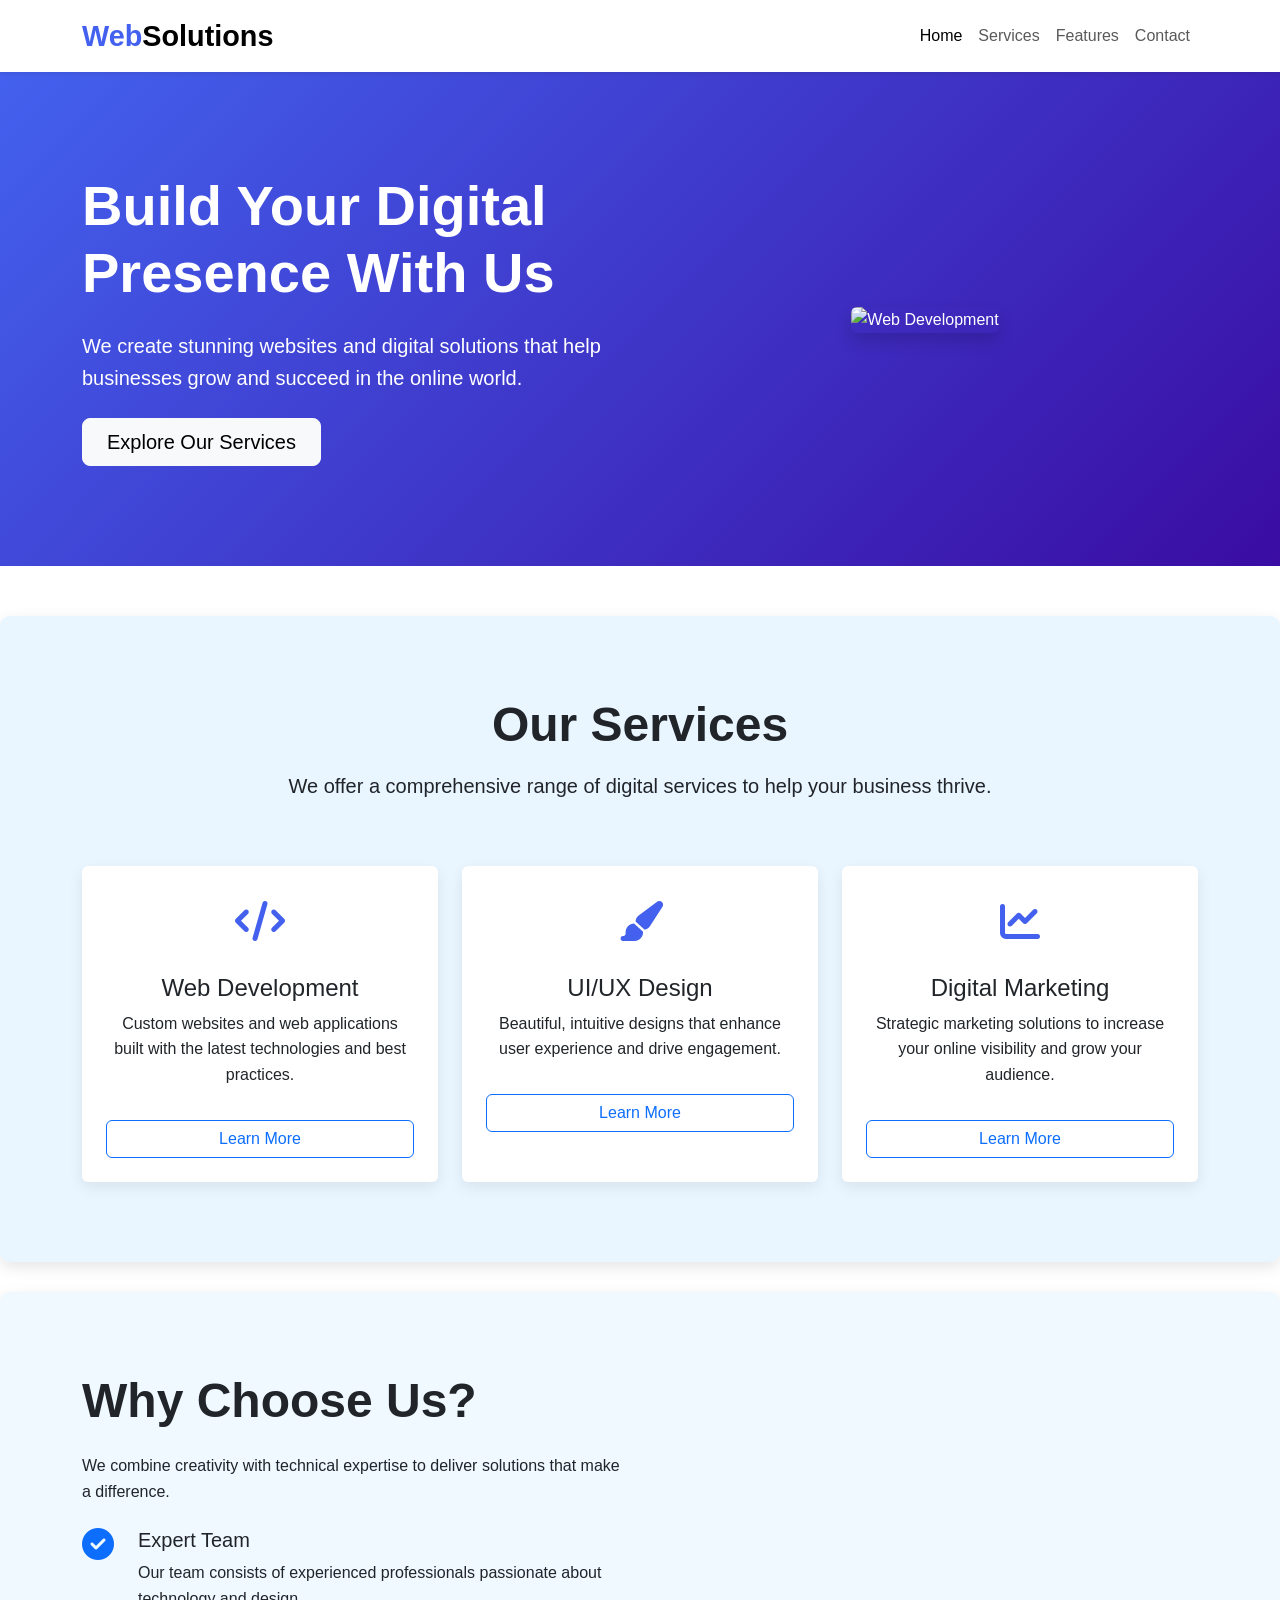
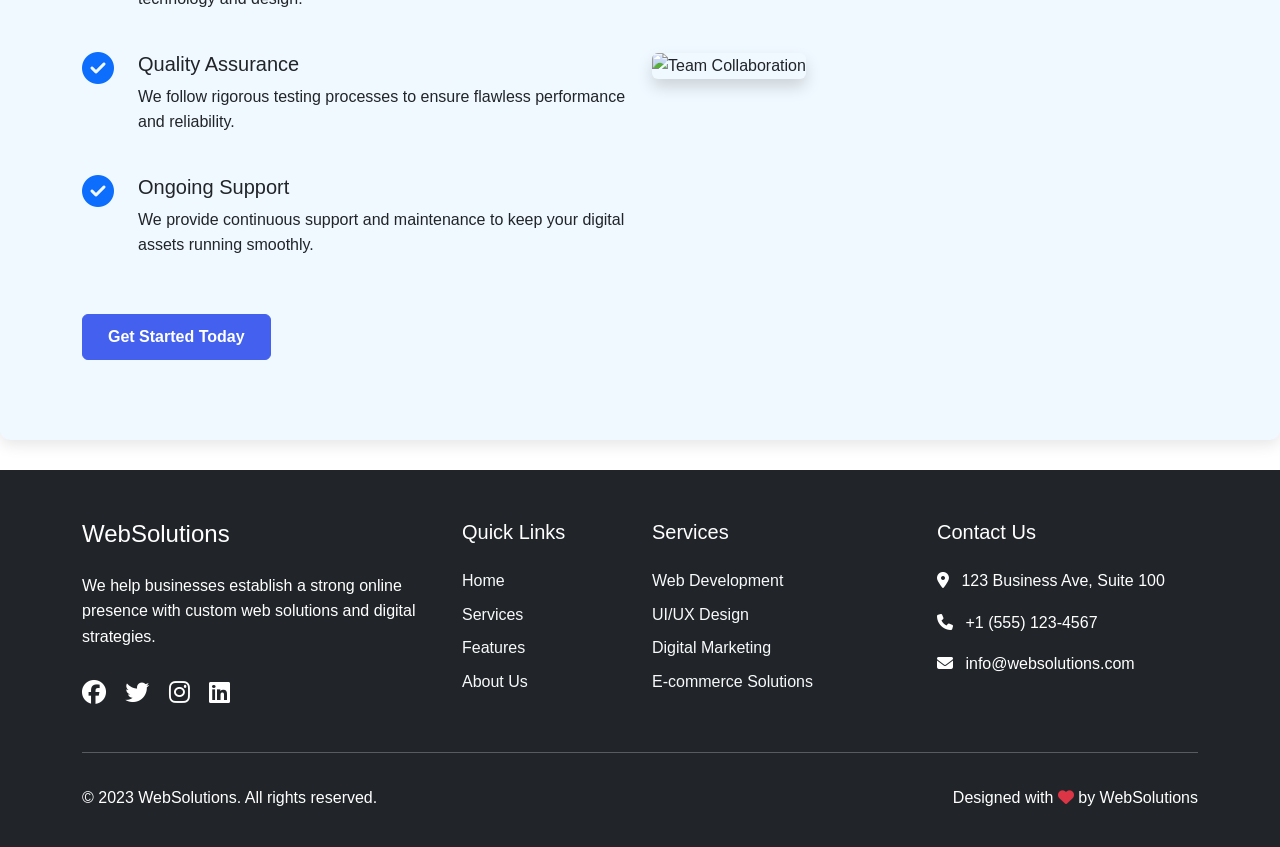
==== index.html @ 137f0b65 "Add files via upload" ====
<!DOCTYPE html>
<html lang="en">
<head>
    <meta charset="UTF-8">
    <meta name="viewport" content="width=device-width, initial-scale=1.0">
    <title>Modern Business Website</title>
    <!-- Bootstrap CSS -->
    <link href="https://cdn.jsdelivr.net/npm/bootstrap@5.3.2/dist/css/bootstrap.min.css" rel="stylesheet">
    <!-- Font Awesome -->
    <link rel="stylesheet" href="https://cdnjs.cloudflare.com/ajax/libs/font-awesome/6.4.2/css/all.min.css">
    <style>
        :root {
            --primary-color: #4361ee;
            --secondary-color: #3a0ca3;
            --accent-color: #4cc9f0;
            --light-color: #f8f9fa;
            --dark-color: #212529;
        }
        
        body {
            font-family: 'Segoe UI', Tahoma, Geneva, Verdana, sans-serif;
            line-height: 1.6;
            color: var(--dark-color);
        }
        
        .hero-section {
            background: linear-gradient(135deg, var(--primary-color) 0%, var(--secondary-color) 100%);
            color: white;
            padding: 100px 0;
            margin-bottom: 50px;
        }
        
        .section {
            padding: 80px 0;
            border-radius: 10px;
            margin-bottom: 30px;
            box-shadow: 0 5px 15px rgba(0,0,0,0.1);
        }
        
        .section-1 {
            background-color: #e9f5ff;
        }
        
        .section-2 {
            background-color: #f0f9ff;
        }
        
        .feature-icon {
            font-size: 2.5rem;
            color: var(--primary-color);
            margin-bottom: 20px;
        }
        
        .card {
            transition: transform 0.3s ease;
            border: none;
            box-shadow: 0 5px 15px rgba(0,0,0,0.08);
            height: 100%;
        }
        
        .card:hover {
            transform: translateY(-10px);
        }
        
        footer {
            background-color: var(--dark-color);
            color: white;
            padding: 50px 0 20px;
        }
        
        .social-icons a {
            color: white;
            font-size: 1.5rem;
            margin-right: 15px;
            transition: color 0.3s ease;
        }
        
        .social-icons a:hover {
            color: var(--accent-color);
        }
        
        .navbar-brand {
            font-weight: 700;
            font-size: 1.8rem;
        }
        
        .btn-primary {
            background-color: var(--primary-color);
            border-color: var(--primary-color);
            padding: 10px 25px;
            font-weight: 600;
        }
        
        .btn-primary:hover {
            background-color: var(--secondary-color);
            border-color: var(--secondary-color);
        }
        
        .highlight {
            color: var(--primary-color);
            font-weight: 700;
        }
    </style>
</head>
<body>
    <!-- Navigation -->
    <nav class="navbar navbar-expand-lg navbar-light bg-white sticky-top shadow-sm">
        <div class="container">
            <a class="navbar-brand" href="#">
                <span class="highlight">Web</span>Solutions
            </a>
            <button class="navbar-toggler" type="button" data-bs-toggle="collapse" data-bs-target="#navbarNav">
                <span class="navbar-toggler-icon"></span>
            </button>
            <div class="collapse navbar-collapse" id="navbarNav">
                <ul class="navbar-nav ms-auto">
                    <li class="nav-item">
                        <a class="nav-link active" href="#home">Home</a>
                    </li>
                    <li class="nav-item">
                        <a class="nav-link" href="#section1">Services</a>
                    </li>
                    <li class="nav-item">
                        <a class="nav-link" href="#section2">Features</a>
                    </li>
                    <li class="nav-item">
                        <a class="nav-link" href="#contact">Contact</a>
                    </li>
                </ul>
            </div>
        </div>
    </nav>

    <!-- Hero Section -->
    <section class="hero-section" id="home">
        <div class="container">
            <div class="row align-items-center">
                <div class="col-lg-6">
                    <h1 class="display-4 fw-bold mb-4">Build Your Digital Presence With Us</h1>
                    <p class="lead mb-4">We create stunning websites and digital solutions that help businesses grow and succeed in the online world.</p>
                    <a href="#section1" class="btn btn-light btn-lg px-4 py-2">Explore Our Services</a>
                </div>
                <div class="col-lg-6 text-center">
                    <img src="https://images.unsplash.com/photo-1556655848-f3a7046c7c32?ixlib=rb-4.0.3&auto=format&fit=crop&w=500&q=80" alt="Web Development" class="img-fluid rounded shadow">
                </div>
            </div>
        </div>
    </section>

    <!-- Section 1 -->
    <section class="section section-1" id="section1">
        <div class="container">
            <div class="row mb-5">
                <div class="col-12 text-center">
                    <h2 class="display-5 fw-bold mb-3">Our Services</h2>
                    <p class="lead">We offer a comprehensive range of digital services to help your business thrive.</p>
                </div>
            </div>
            <div class="row g-4">
                <div class="col-md-4">
                    <div class="card p-4 text-center">
                        <div class="feature-icon">
                            <i class="fas fa-code"></i>
                        </div>
                        <h4>Web Development</h4>
                        <p>Custom websites and web applications built with the latest technologies and best practices.</p>
                        <a href="#" class="btn btn-outline-primary mt-3">Learn More</a>
                    </div>
                </div>
                <div class="col-md-4">
                    <div class="card p-4 text-center">
                        <div class="feature-icon">
                            <i class="fas fa-paint-brush"></i>
                        </div>
                        <h4>UI/UX Design</h4>
                        <p>Beautiful, intuitive designs that enhance user experience and drive engagement.</p>
                        <a href="#" class="btn btn-outline-primary mt-3">Learn More</a>
                    </div>
                </div>
                <div class="col-md-4">
                    <div class="card p-4 text-center">
                        <div class="feature-icon">
                            <i class="fas fa-chart-line"></i>
                        </div>
                        <h4>Digital Marketing</h4>
                        <p>Strategic marketing solutions to increase your online visibility and grow your audience.</p>
                        <a href="#" class="btn btn-outline-primary mt-3">Learn More</a>
                    </div>
                </div>
            </div>
        </div>
    </section>

    <!-- Section 2 -->
    <section class="section section-2" id="section2">
        <div class="container">
            <div class="row align-items-center">
                <div class="col-lg-6">
                    <h2 class="display-5 fw-bold mb-4">Why Choose Us?</h2>
                    <p class="mb-4">We combine creativity with technical expertise to deliver solutions that make a difference.</p>
                    
                    <div class="d-flex mb-4">
                        <div class="me-4">
                            <i class="fas fa-check-circle text-primary fa-2x"></i>
                        </div>
                        <div>
                            <h5>Expert Team</h5>
                            <p>Our team consists of experienced professionals passionate about technology and design.</p>
                        </div>
                    </div>
                    
                    <div class="d-flex mb-4">
                        <div class="me-4">
                            <i class="fas fa-check-circle text-primary fa-2x"></i>
                        </div>
                        <div>
                            <h5>Quality Assurance</h5>
                            <p>We follow rigorous testing processes to ensure flawless performance and reliability.</p>
                        </div>
                    </div>
                    
                    <div class="d-flex mb-4">
                        <div class="me-4">
                            <i class="fas fa-check-circle text-primary fa-2x"></i>
                        </div>
                        <div>
                            <h5>Ongoing Support</h5>
                            <p>We provide continuous support and maintenance to keep your digital assets running smoothly.</p>
                        </div>
                    </div>
                    
                    <a href="#" class="btn btn-primary mt-3">Get Started Today</a>
                </div>
                <div class="col-lg-6">
                    <img src="https://images.unsplash.com/photo-1522202176988-66273c2fd55f?ixlib=rb-4.0.3&auto=format&fit=crop&w=500&q=80" alt="Team Collaboration" class="img-fluid rounded shadow">
                </div>
            </div>
        </div>
    </section>

    <!-- Footer -->
    <footer id="contact">
        <div class="container">
            <div class="row">
                <div class="col-lg-4 mb-4">
                    <h4 class="mb-4">WebSolutions</h4>
                    <p>We help businesses establish a strong online presence with custom web solutions and digital strategies.</p>
                    <div class="social-icons mt-4">
                        <a href="#"><i class="fab fa-facebook"></i></a>
                        <a href="#"><i class="fab fa-twitter"></i></a>
                        <a href="#"><i class="fab fa-instagram"></i></a>
                        <a href="#"><i class="fab fa-linkedin"></i></a>
                    </div>
                </div>
                <div class="col-lg-2 mb-4">
                    <h5 class="mb-4">Quick Links</h5>
                    <ul class="list-unstyled">
                        <li class="mb-2"><a href="#home" class="text-light text-decoration-none">Home</a></li>
                        <li class="mb-2"><a href="#section1" class="text-light text-decoration-none">Services</a></li>
                        <li class="mb-2"><a href="#section2" class="text-light text-decoration-none">Features</a></li>
                        <li class="mb-2"><a href="#" class="text-light text-decoration-none">About Us</a></li>
                    </ul>
                </div>
                <div class="col-lg-3 mb-4">
                    <h5 class="mb-4">Services</h5>
                    <ul class="list-unstyled">
                        <li class="mb-2"><a href="#" class="text-light text-decoration-none">Web Development</a></li>
                        <li class="mb-2"><a href="#" class="text-light text-decoration-none">UI/UX Design</a></li>
                        <li class="mb-2"><a href="#" class="text-light text-decoration-none">Digital Marketing</a></li>
                        <li class="mb-2"><a href="#" class="text-light text-decoration-none">E-commerce Solutions</a></li>
                    </ul>
                </div>
                <div class="col-lg-3 mb-4">
                    <h5 class="mb-4">Contact Us</h5>
                    <p><i class="fas fa-map-marker-alt me-2"></i> 123 Business Ave, Suite 100</p>
                    <p><i class="fas fa-phone me-2"></i> +1 (555) 123-4567</p>
                    <p><i class="fas fa-envelope me-2"></i> info@websolutions.com</p>
                </div>
            </div>
            <hr class="bg-light">
            <div class="row pt-3">
                <div class="col-md-6 text-center text-md-start">
                    <p>&copy; 2023 WebSolutions. All rights reserved.</p>
                </div>
                <div class="col-md-6 text-center text-md-end">
                    <p>Designed with <i class="fas fa-heart text-danger"></i> by WebSolutions</p>
                </div>
            </div>
        </div>
    </footer>

    <!-- Bootstrap JS -->
    <script src="https://cdn.jsdelivr.net/npm/bootstrap@5.3.2/dist/js/bootstrap.bundle.min.js"></script>
</body>
</html>
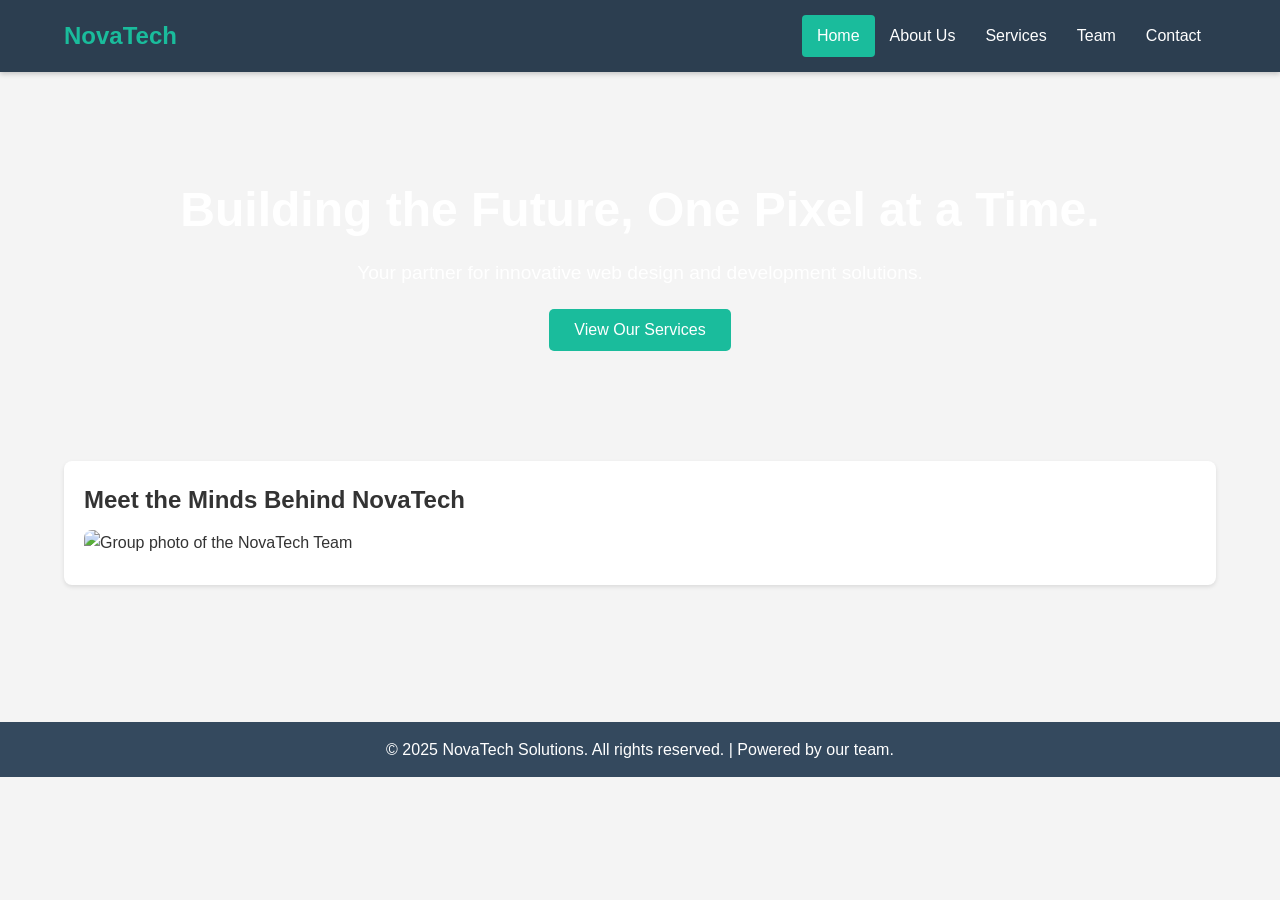
==== commit fa25e63b: "Add files via upload" ====
--- a/index.html
+++ b/index.html
@@ -1,296 +1,43 @@
-
 <!DOCTYPE html>
 <html lang="en">
 <head>
     <meta charset="UTF-8">
     <meta name="viewport" content="width=device-width, initial-scale=1.0">
-    <title>Modern Business Website</title>
-    <!-- Bootstrap CSS -->
-    <link href="https://cdn.jsdelivr.net/npm/bootstrap@5.3.2/dist/css/bootstrap.min.css" rel="stylesheet">
-    <!-- Font Awesome -->
-    <link rel="stylesheet" href="https://cdnjs.cloudflare.com/ajax/libs/font-awesome/6.4.2/css/all.min.css">
-    <style>
-        :root {
-            --primary-color: #4361ee;
-            --secondary-color: #3a0ca3;
-            --accent-color: #4cc9f0;
-            --light-color: #f8f9fa;
-            --dark-color: #212529;
-        }
-        
-        body {
-            font-family: 'Segoe UI', Tahoma, Geneva, Verdana, sans-serif;
-            line-height: 1.6;
-            color: var(--dark-color);
-        }
-        
-        .hero-section {
-            background: linear-gradient(135deg, var(--primary-color) 0%, var(--secondary-color) 100%);
-            color: white;
-            padding: 100px 0;
-            margin-bottom: 50px;
-        }
-        
-        .section {
-            padding: 80px 0;
-            border-radius: 10px;
-            margin-bottom: 30px;
-            box-shadow: 0 5px 15px rgba(0,0,0,0.1);
-        }
-        
-        .section-1 {
-            background-color: #e9f5ff;
-        }
-        
-        .section-2 {
-            background-color: #f0f9ff;
-        }
-        
-        .feature-icon {
-            font-size: 2.5rem;
-            color: var(--primary-color);
-            margin-bottom: 20px;
-        }
-        
-        .card {
-            transition: transform 0.3s ease;
-            border: none;
-            box-shadow: 0 5px 15px rgba(0,0,0,0.08);
-            height: 100%;
-        }
-        
-        .card:hover {
-            transform: translateY(-10px);
-        }
-        
-        footer {
-            background-color: var(--dark-color);
-            color: white;
-            padding: 50px 0 20px;
-        }
-        
-        .social-icons a {
-            color: white;
-            font-size: 1.5rem;
-            margin-right: 15px;
-            transition: color 0.3s ease;
-        }
-        
-        .social-icons a:hover {
-            color: var(--accent-color);
-        }
-        
-        .navbar-brand {
-            font-weight: 700;
-            font-size: 1.8rem;
-        }
-        
-        .btn-primary {
-            background-color: var(--primary-color);
-            border-color: var(--primary-color);
-            padding: 10px 25px;
-            font-weight: 600;
-        }
-        
-        .btn-primary:hover {
-            background-color: var(--secondary-color);
-            border-color: var(--secondary-color);
-        }
-        
-        .highlight {
-            color: var(--primary-color);
-            font-weight: 700;
-        }
-    </style>
+    <title>NovaTech Solutions | Home</title>
+    <link rel="stylesheet" href="style.css">
 </head>
 <body>
-    <!-- Navigation -->
-    <nav class="navbar navbar-expand-lg navbar-light bg-white sticky-top shadow-sm">
-        <div class="container">
-            <a class="navbar-brand" href="#">
-                <span class="highlight">Web</span>Solutions
-            </a>
-            <button class="navbar-toggler" type="button" data-bs-toggle="collapse" data-bs-target="#navbarNav">
-                <span class="navbar-toggler-icon"></span>
-            </button>
-            <div class="collapse navbar-collapse" id="navbarNav">
-                <ul class="navbar-nav ms-auto">
-                    <li class="nav-item">
-                        <a class="nav-link active" href="#home">Home</a>
-                    </li>
-                    <li class="nav-item">
-                        <a class="nav-link" href="#section1">Services</a>
-                    </li>
-                    <li class="nav-item">
-                        <a class="nav-link" href="#section2">Features</a>
-                    </li>
-                    <li class="nav-item">
-                        <a class="nav-link" href="#contact">Contact</a>
-                    </li>
-                </ul>
-            </div>
-        </div>
-    </nav>
+    <header>
+        <div class="logo">NovaTech</div>
+        <nav>
+            <ul>
+                <li><a href="index.html" class="active">Home</a></li>
+                <li><a href="about us.html">About Us</a></li>
+                <li><a href="services.html">Services</a></li>
+                <li><a href="team.html">Team</a></li>
+                <li><a href="contact">Contact</a></li>
+            </ul>
+        </nav>
+    </header>
 
-    <!-- Hero Section -->
-    <section class="hero-section" id="home">
-        <div class="container">
-            <div class="row align-items-center">
-                <div class="col-lg-6">
-                    <h1 class="display-4 fw-bold mb-4">Build Your Digital Presence With Us</h1>
-                    <p class="lead mb-4">We create stunning websites and digital solutions that help businesses grow and succeed in the online world.</p>
-                    <a href="#section1" class="btn btn-light btn-lg px-4 py-2">Explore Our Services</a>
-                </div>
-                <div class="col-lg-6 text-center">
-                    <img src="https://images.unsplash.com/photo-1556655848-f3a7046c7c32?ixlib=rb-4.0.3&auto=format&fit=crop&w=500&q=80" alt="Web Development" class="img-fluid rounded shadow">
-                </div>
-            </div>
-        </div>
-    </section>
+    <main>
+        <section class="hero">
+            <h1>Building the Future, One Pixel at a Time.</h1>
+            <p>Your partner for innovative web design and development solutions.</p>
+            <button onclick="window.location.href='services.html'">View Our Services</button>
+        </section>
 
-    <!-- Section 1 -->
-    <section class="section section-1" id="section1">
-        <div class="container">
-            <div class="row mb-5">
-                <div class="col-12 text-center">
-                    <h2 class="display-5 fw-bold mb-3">Our Services</h2>
-                    <p class="lead">We offer a comprehensive range of digital services to help your business thrive.</p>
-                </div>
-            </div>
-            <div class="row g-4">
-                <div class="col-md-4">
-                    <div class="card p-4 text-center">
-                        <div class="feature-icon">
-                            <i class="fas fa-code"></i>
-                        </div>
-                        <h4>Web Development</h4>
-                        <p>Custom websites and web applications built with the latest technologies and best practices.</p>
-                        <a href="#" class="btn btn-outline-primary mt-3">Learn More</a>
-                    </div>
-                </div>
-                <div class="col-md-4">
-                    <div class="card p-4 text-center">
-                        <div class="feature-icon">
-                            <i class="fas fa-paint-brush"></i>
-                        </div>
-                        <h4>UI/UX Design</h4>
-                        <p>Beautiful, intuitive designs that enhance user experience and drive engagement.</p>
-                        <a href="#" class="btn btn-outline-primary mt-3">Learn More</a>
-                    </div>
-                </div>
-                <div class="col-md-4">
-                    <div class="card p-4 text-center">
-                        <div class="feature-icon">
-                            <i class="fas fa-chart-line"></i>
-                        </div>
-                        <h4>Digital Marketing</h4>
-                        <p>Strategic marketing solutions to increase your online visibility and grow your audience.</p>
-                        <a href="#" class="btn btn-outline-primary mt-3">Learn More</a>
-                    </div>
-                </div>
-            </div>
-        </div>
-    </section>
+        <section class="group-photo-section">
+            <h2>Meet the Minds Behind NovaTech</h2>
+            <img src="images/group_photo.jpg" alt="Group photo of the NovaTech Team" class="group-img"> 
+        </section>
+        
+        </main>
 
-    <!-- Section 2 -->
-    <section class="section section-2" id="section2">
-        <div class="container">
-            <div class="row align-items-center">
-                <div class="col-lg-6">
-                    <h2 class="display-5 fw-bold mb-4">Why Choose Us?</h2>
-                    <p class="mb-4">We combine creativity with technical expertise to deliver solutions that make a difference.</p>
-                    
-                    <div class="d-flex mb-4">
-                        <div class="me-4">
-                            <i class="fas fa-check-circle text-primary fa-2x"></i>
-                        </div>
-                        <div>
-                            <h5>Expert Team</h5>
-                            <p>Our team consists of experienced professionals passionate about technology and design.</p>
-                        </div>
-                    </div>
-                    
-                    <div class="d-flex mb-4">
-                        <div class="me-4">
-                            <i class="fas fa-check-circle text-primary fa-2x"></i>
-                        </div>
-                        <div>
-                            <h5>Quality Assurance</h5>
-                            <p>We follow rigorous testing processes to ensure flawless performance and reliability.</p>
-                        </div>
-                    </div>
-                    
-                    <div class="d-flex mb-4">
-                        <div class="me-4">
-                            <i class="fas fa-check-circle text-primary fa-2x"></i>
-                        </div>
-                        <div>
-                            <h5>Ongoing Support</h5>
-                            <p>We provide continuous support and maintenance to keep your digital assets running smoothly.</p>
-                        </div>
-                    </div>
-                    
-                    <a href="#" class="btn btn-primary mt-3">Get Started Today</a>
-                </div>
-                <div class="col-lg-6">
-                    <img src="https://images.unsplash.com/photo-1522202176988-66273c2fd55f?ixlib=rb-4.0.3&auto=format&fit=crop&w=500&q=80" alt="Team Collaboration" class="img-fluid rounded shadow">
-                </div>
-            </div>
-        </div>
-    </section>
-
-    <!-- Footer -->
-    <footer id="contact">
-        <div class="container">
-            <div class="row">
-                <div class="col-lg-4 mb-4">
-                    <h4 class="mb-4">WebSolutions</h4>
-                    <p>We help businesses establish a strong online presence with custom web solutions and digital strategies.</p>
-                    <div class="social-icons mt-4">
-                        <a href="#"><i class="fab fa-facebook"></i></a>
-                        <a href="#"><i class="fab fa-twitter"></i></a>
-                        <a href="#"><i class="fab fa-instagram"></i></a>
-                        <a href="#"><i class="fab fa-linkedin"></i></a>
-                    </div>
-                </div>
-                <div class="col-lg-2 mb-4">
-                    <h5 class="mb-4">Quick Links</h5>
-                    <ul class="list-unstyled">
-                        <li class="mb-2"><a href="#home" class="text-light text-decoration-none">Home</a></li>
-                        <li class="mb-2"><a href="#section1" class="text-light text-decoration-none">Services</a></li>
-                        <li class="mb-2"><a href="#section2" class="text-light text-decoration-none">Features</a></li>
-                        <li class="mb-2"><a href="#" class="text-light text-decoration-none">About Us</a></li>
-                    </ul>
-                </div>
-                <div class="col-lg-3 mb-4">
-                    <h5 class="mb-4">Services</h5>
-                    <ul class="list-unstyled">
-                        <li class="mb-2"><a href="#" class="text-light text-decoration-none">Web Development</a></li>
-                        <li class="mb-2"><a href="#" class="text-light text-decoration-none">UI/UX Design</a></li>
-                        <li class="mb-2"><a href="#" class="text-light text-decoration-none">Digital Marketing</a></li>
-                        <li class="mb-2"><a href="#" class="text-light text-decoration-none">E-commerce Solutions</a></li>
-                    </ul>
-                </div>
-                <div class="col-lg-3 mb-4">
-                    <h5 class="mb-4">Contact Us</h5>
-                    <p><i class="fas fa-map-marker-alt me-2"></i> 123 Business Ave, Suite 100</p>
-                    <p><i class="fas fa-phone me-2"></i> +1 (555) 123-4567</p>
-                    <p><i class="fas fa-envelope me-2"></i> info@websolutions.com</p>
-                </div>
-            </div>
-            <hr class="bg-light">
-            <div class="row pt-3">
-                <div class="col-md-6 text-center text-md-start">
-                    <p>&copy; 2023 WebSolutions. All rights reserved.</p>
-                </div>
-                <div class="col-md-6 text-center text-md-end">
-                    <p>Designed with <i class="fas fa-heart text-danger"></i> by WebSolutions</p>
-                </div>
-            </div>
-        </div>
+    <footer>
+        <p>&copy; 2025 NovaTech Solutions. All rights reserved. | Powered by our team.</p>
     </footer>
 
-    <!-- Bootstrap JS -->
-    <script src="https://cdn.jsdelivr.net/npm/bootstrap@5.3.2/dist/js/bootstrap.bundle.min.js"></script>
+    <script src="script.js"></script>
 </body>
-</html>+</html>
--- a/style.css
+++ b/style.css
@@ -0,0 +1,192 @@
+/* BASIC RESET & SETUP */
+* {
+    margin: 0;
+    padding: 0;
+    box-sizing: border-box;
+}
+
+body {
+    font-family: Arial, sans-serif;
+    line-height: 1.6;
+    color: #333;
+    background-color: #f4f4f4;
+}
+
+/* HEADER & NAVIGATION */
+header {
+    background: #2c3e50; /* Dark Blue */
+    color: white;
+    padding: 15px 5%;
+    display: flex;
+    justify-content: space-between;
+    align-items: center;
+    box-shadow: 0 2px 5px rgba(0,0,0,0.2);
+}
+
+.logo {
+    font-size: 1.5em;
+    font-weight: bold;
+    color: #1abc9c; /* Accent Color */
+}
+
+nav ul {
+    list-style: none;
+    display: flex;
+}
+
+nav ul li a {
+    color: white;
+    text-decoration: none;
+    padding: 8px 15px;
+    display: block;
+    transition: background 0.3s;
+}
+
+nav ul li a:hover,
+nav ul li a.active {
+    background: #1abc9c;
+    border-radius: 4px;
+}
+
+/* MAIN CONTENT LAYOUT */
+main {
+    padding: 20px 5%;
+    min-height: 70vh;
+}
+
+/* HERO SECTION (HOME PAGE) */
+.hero {
+    background: url('images/hero-bg.jpg') no-repeat center center/cover; /* Replace with your image */
+    color: white;
+    padding: 80px 20px;
+    text-align: center;
+    margin-bottom: 30px;
+    border-radius: 8px;
+}
+
+.hero h1 {
+    font-size: 3em;
+    margin-bottom: 10px;
+}
+
+.hero p {
+    font-size: 1.2em;
+    margin-bottom: 20px;
+}
+
+.hero button {
+    background: #1abc9c;
+    color: white;
+    border: none;
+    padding: 12px 25px;
+    font-size: 1em;
+    cursor: pointer;
+    border-radius: 5px;
+    transition: background 0.3s;
+}
+
+.hero button:hover {
+    background: #16a085;
+}
+
+/* GENERAL SECTIONS */
+.page-header, .content-block, .group-photo-section, .services-list, .video-showcase {
+    background: white;
+    padding: 20px;
+    margin-bottom: 20px;
+    border-radius: 8px;
+    box-shadow: 0 2px 4px rgba(0,0,0,0.1);
+}
+
+.group-img {
+    max-width: 100%;
+    height: auto;
+    display: block;
+    margin: 10px auto;
+    border-radius: 8px;
+}
+
+/* SERVICES PAGE VIDEO EMBED */
+.video-container {
+    position: relative;
+    width: 100%;
+    padding-bottom: 56.25%; /* 16:9 Aspect Ratio */
+    height: 0;
+    margin-top: 20px;
+}
+
+.video-container iframe {
+    position: absolute;
+    top: 0;
+    left: 0;
+    width: 100%;
+    height: 100%;
+    border-radius: 8px;
+}
+
+/* TEAM PAGE GRID */
+.team-grid {
+    display: grid;
+    grid-template-columns: repeat(auto-fit, minmax(250px, 1fr)); /* Responsive grid */
+    gap: 20px;
+    padding: 20px 0;
+}
+
+.team-member {
+    text-align: center;
+    background: white;
+    padding: 20px;
+    border-radius: 8px;
+    box-shadow: 0 2px 5px rgba(0,0,0,0.1);
+}
+
+.team-member img {
+    width: 150px;
+    height: 150px;
+    object-fit: cover;
+    border-radius: 50%; /* Makes photos circular */
+    margin-bottom: 10px;
+    border: 4px solid #1abc9c;
+}
+
+.team-member h3 {
+    margin-bottom: 5px;
+    color: #2c3e50;
+}
+
+.team-member .position {
+    font-style: italic;
+    color: #7f8c8d;
+}
+
+/* FOOTER */
+footer {
+    background: #34495e; /* Darker Blue */
+    color: white;
+    text-align: center;
+    padding: 15px 0;
+    margin-top: 20px;
+}
+
+/* MOBILE RESPONSIVENESS - Essential for the task! */
+@media (max-width: 768px) {
+    header {
+        flex-direction: column;
+        align-items: flex-start;
+    }
+
+    nav ul {
+        width: 100%;
+        flex-direction: column;
+    }
+
+    nav ul li {
+        width: 100%;
+        text-align: center;
+    }
+
+    nav ul li a {
+        padding: 10px 0;
+        border-top: 1px solid rgba(255, 255, 255, 0.1);
+    }
+}
